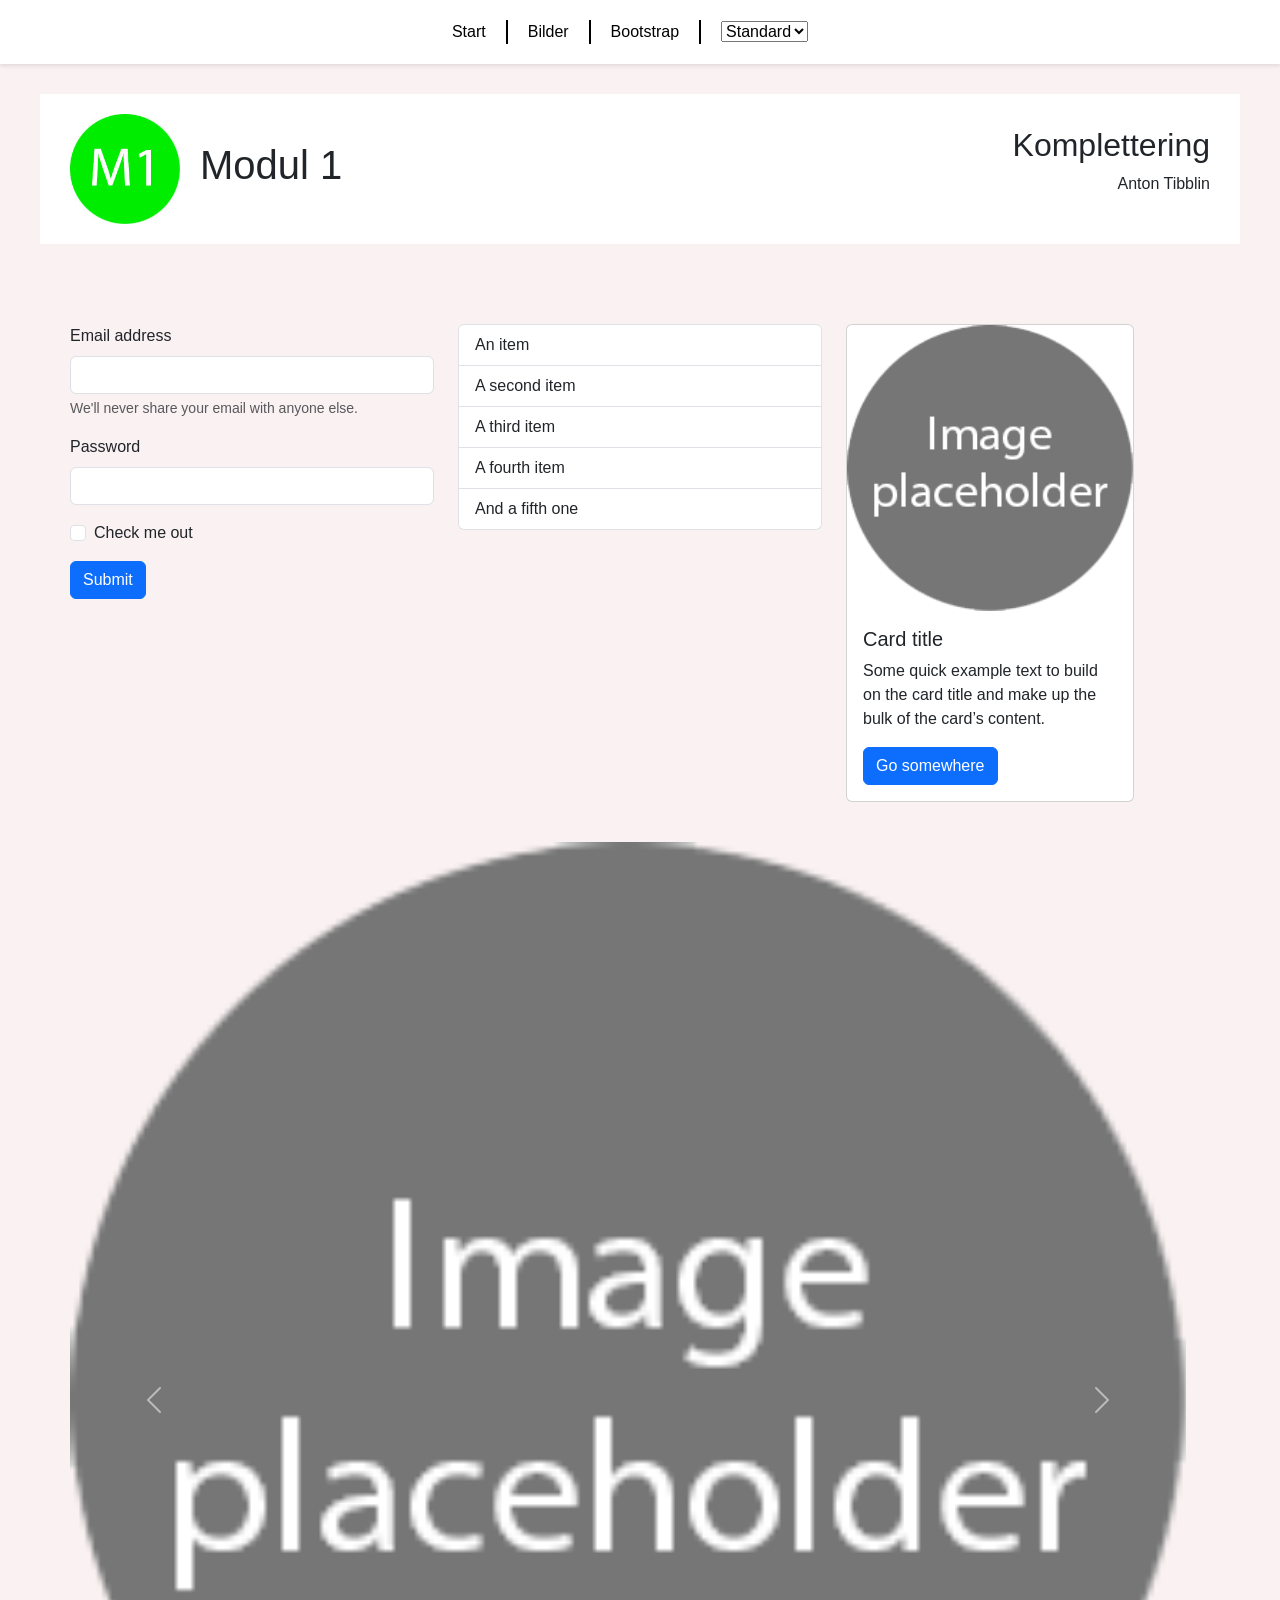
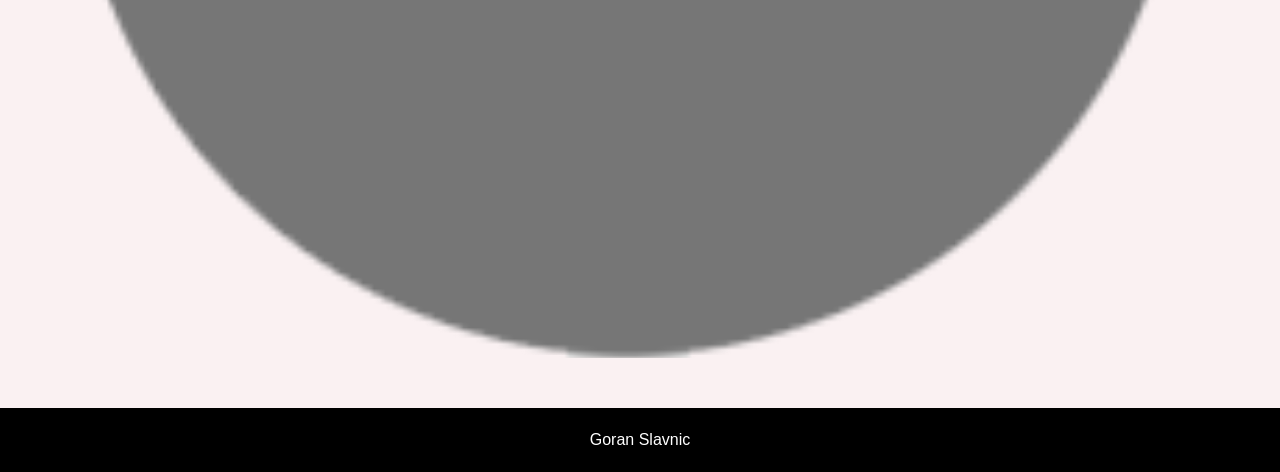
==== bootstrap.html @ 15e8d638 "Add Bootstrap components and responsive grid layout." ====
<!DOCTYPE html>
<html>
  <head>
    <meta charset="utf-8" />
    <meta name="viewport" content="width=device-width, initial-scale=1.0" />
    <title>Modul 1 - Komplettering</title>
    <link href="https://cdn.jsdelivr.net/npm/bootstrap@5.3.8/dist/css/bootstrap.min.css" rel="stylesheet">
    <link href="style.css" rel="stylesheet" />
  </head>

  <body>
    <div id="wrapper">
      <nav>
        <div id="menu-btn">Meny</div>
        <ul>
          <li>
            <a href="index.html">Start</a>
          </li>
          <li>
            <a href="images.html">Bilder</a>
          </li>
          <li>
            <a href="bootstrap.html">Bootstrap</a>
          </li>
          <li>
            <select id="style-picker">
              <option value="standard">Standard</option>
              <option value="blue">Blå</option>
              <option value="red">Röd</option>
              <option value="green">Grön</option>
            </select>
          </li>
        </ul>
      </nav>

      <header>
        <article>
          <img src="images/logo.jpg" alt="Logo" />
          <h1>Modul 1</h1>
          <aside>
            <h2>Komplettering</h2>
            <p>Anton Tibblin</p>
          </aside>
        </article>
      </header>

      <main id="bootstrap">
        <!-- För varje sida kan ni här ändra id:t till "index", "images", "bootstrap" om ni vill -->
        <!--

                Er HTML-kod som är unik för varje sida här.

            -->
        <div class="row g-4">
            <div class="col-12 col-md-6 col-lg-4">
                <form>
                    <div class="mb-3">
                        <label for="exampleInputEmail1" class="form-label">Email address</label>
                        <input type="email" class="form-control" id="exampleInputEmail1" aria-describedby="emailHelp">
                        <div id="emailHelp" class="form-text">We'll never share your email with anyone else.</div>
                    </div>
                    <div class="mb-3">
                        <label for="exampleInputPassword1" class="form-label">Password</label>
                        <input type="password" class="form-control" id="exampleInputPassword1">
                    </div>
                    <div class="mb-3 form-check">
                        <input type="checkbox" class="form-check-input" id="exampleCheck1">
                        <label class="form-check-label" for="exampleCheck1">Check me out</label>
                    </div>
                    <button type="submit" class="btn btn-primary">Submit</button>
                </form>
            </div>

        <div class="col-12 col-md-6 col-lg-4">
            <ul class="list-group">
                <li class="list-group-item">An item</li>
                <li class="list-group-item">A second item</li>
                <li class="list-group-item">A third item</li>
                <li class="list-group-item">A fourth item</li>
                <li class="list-group-item">And a fifth one</li>
            </ul>
        </div>

        <div class="col-12 col-lg-4">
            <div class="card" style="width: 18rem;">
                <img src="images/image-placeholder.png" class="card-img-top" alt="...">
                <div class="card-body">
                    <h5 class="card-title">Card title</h5>
                    <p class="card-text">Some quick example text to build on the card title and make up the bulk of the card’s content.</p>
                    <a href="#" class="btn btn-primary">Go somewhere</a>
                </div>
            </div>
        </div>

        <div class="row g-4 mt-3">
            <div class="col-12">
                <div id="carouselExample" class="carousel slide">
                    <div class="carousel-inner">
                        <div class="carousel-item active">
                        <img src="images/image-placeholder.png" class="d-block w-100" alt="...">
                        </div>
                        <div class="carousel-item">
                        <img src="images/image-placeholder.png" class="d-block w-100" alt="...">
                        </div>
                        <div class="carousel-item">
                        <img src="images/image-placeholder.png" class="d-block w-100" alt="...">
                        </div>
                    </div>
                    <button class="carousel-control-prev" type="button" data-bs-target="#carouselExample" data-bs-slide="prev">
                        <span class="carousel-control-prev-icon" aria-hidden="true"></span>
                        <span class="visually-hidden">Previous</span>
                    </button>
                    <button class="carousel-control-next" type="button" data-bs-target="#carouselExample" data-bs-slide="next">
                        <span class="carousel-control-next-icon" aria-hidden="true"></span>
                        <span class="visually-hidden">Next</span>
                    </button>
                </div>
            </div>
        </div>
      </main>
      <aside></aside>
      <footer>Goran Slavnic</footer>
    </div>

    <script src="https://cdn.jsdelivr.net/npm/bootstrap@5.3.8/dist/js/bootstrap.bundle.min.js"></script>
    <script src="script.js"></script>
  </body>
</html>
---- style.css ----
body {
    background-color: #faf1f2;
    font-family: "Century Gothic", Arial, sans-serif !important;
    margin: 0;
}

#wrapper {
    display: grid;
    min-height: 100vh;
    grid-template-rows: auto  auto 1fr auto;
}

nav {
    background-color: #ffffff;
    padding: 20px 20px;
    
    box-shadow: 0 2px 4px rgba(0, 0, 0, 0.1);
}

nav ul {
    display: flex;
    justify-content: center;
    align-items: center;
    gap: 20px;
    list-style: none;
    margin: 0;
    padding: 0;
}

nav a {
    color: #000000;
    text-decoration: none;
}

nav li {
    border-right: 2px solid #000000;
    padding-right: 20px;
}

nav li:last-child {
    border-right: none;
}

#menu-btn {
    display: none;
}

header, main {
    padding: 20px 30px;
    max-width: 1200px;
    width: 100%;

    margin-left: auto;
    margin-right: auto;
    margin-top: 30px;
    margin-bottom: 30px;

    box-sizing: border-box;
}

header {
    background-color: #ffffff;
}

header article {
    display: flex;
    align-items: center;
    justify-content: flex-start;
    gap: 20px;
}

header aside {
    margin-left: auto;
    text-align: right;
}

header img {
    width: 110px;
    height: auto;
}

#index article {
    display: flex;
    align-items: center;
    gap: 30px;
    padding: 30px 0;
}

#index article img {
    width: 200px;
    height: 200px;
    object-fit: cover;
    flex-shrink: 0;
}

#index article section {
    flex: 1;
}

#index article:not(:last-child) {
    border-bottom: 1px solid #cccccc;
}

#index article:nth-child(2) {
    flex-direction: row-reverse;
}

footer {
    background-color: #000000;
    color: #ffffff;
    text-align: center;
    padding: 20px 0;
}

#images {
    display: grid;
    grid-template-columns: repeat(4, minmax(0, 1fr));
    gap: 20px;
}

#images figure {
    margin: 0;
    text-align: center;
}

#images img {
    width: 100%;
    max-width: 250px;
    height: auto;
    display: block;
    margin: 0 auto;
}

#images figcaption {
    margin-top: 10px;
    font-size: 14px;
    color: #333333;
}

@media (min-width: 768px) and (max-width: 990px) {
    #bootstrap > .row:first-of-type > col-md-6 {
        width: 50%;
    }

    #bootstrap > .row:first-of-type > .col-lg-4:last-child {
        width: 100%;
    }
    
    #wrapper {
        display: grid;
        grid-template-columns: 200px minmax(0, 1fr);
        grid-template-rows: auto 1fr auto auto;
        grid-template-areas:
            "header main"
            "nav main"
            "nav footer";
        height: 100vh;
        overflow: hidden;
    }

    nav {
        grid-area: nav;
    }

    header {
        grid-area: header;
    }

    main {
        grid-area: main;
        min-height: 0;
        min-width: 0;
        overflow-y: auto;
    }

    #wrapper > aside {
        display: none;
    }

    footer {
        grid-area: footer;
    }

    nav ul {
        flex-direction: column;
        align-items: stretch;
        gap: 0;
    }

    nav li {
        border-right: none;
        border-bottom: 2px solid #00e500;
        padding: 12px;
        text-align: center;
    }

    header {
        border-bottom: 2px solid #00e500;
        padding: 15px 10px;
        margin: 0;
    }

    header img {
        width: 150px;
        height: auto;
    }

    header article {
        flex-direction: column;
        text-align: center;
    }

    header aside {
        margin-left: 0;
        text-align: center;
    }

    header h1, header h2, header p
    {
        margin: 5px 0;
    }

    /* Anpassning av artikelbilderna */
    #index article img {
        width: 100px;
        height: 100px;
    }

    /* Anpassning av artiklarnas avstånd */
    #index article {
        gap: 15px;
        padding: 15px 0;
    }

    #images {
        grid-template-columns: repeat(2, minmax(0, 1fr));
    }
}

@media (max-width: 767px) {
    #wrapper {
        grid-template-columns: 1fr;
        grid-template-rows: auto auto 1fr auto auto;
        grid-template-areas: 
            "header"
            "nav"
            "main"
            "aside"
            "footer";
    }

    header {
        grid-area: header;
    }

    nav {
        grid-area: nav;
    }

    main {
        grid-area: main;
    }

    #wrapper > aside {
        grid-area: aside;
    }

    footer {
        grid-area: footer;
    }

    header {
        width: 100%;
        margin: 0;
        padding: 15px;
    }

    header article {
        flex-direction: column;
        align-items: center;
        text-align: center;
        gap: 5px;
    }

    header img {
        width: 70px;
        height: auto;
    }

    header h1 {
        font-size: 18px;
    }

    header aside {
        margin-left: 0;
        text-align: center;
    }

    header h2 {
        font-size: 16px;
    }

    header h1, h2, p {
        margin: 5px;
    }

    nav {
    padding: 0;
    }

    #menu-btn {
        display: block;
        background-color: #000000;
        color: #ffffff;
        text-align: center;
        padding: 12px;
        cursor: pointer;
    }

    nav ul {
        display: none;
        flex-direction: column;
    }

    #index article {
        gap: 10px;
        margin: 15px 0;
    }

    #index article img {
        width: 100px;
        height: 100px;
    }

    #index article section {
        width: 100%;
    }

    main {
        width: 100%;
        padding: 15px;
        box-sizing: border-box;
    }

        #index article, #index article:nth-child(2) {
        flex-direction: column;
        align-items: center;
        text-align: center;
        gap: 15px;
        padding: 20px 0;
    }

    #index article h2 {
        margin: 5px 0;
    }

    #index article p {
        margin: 10px 0;
    }

    #images {
        grid-template-columns: 1fr;
    }
}
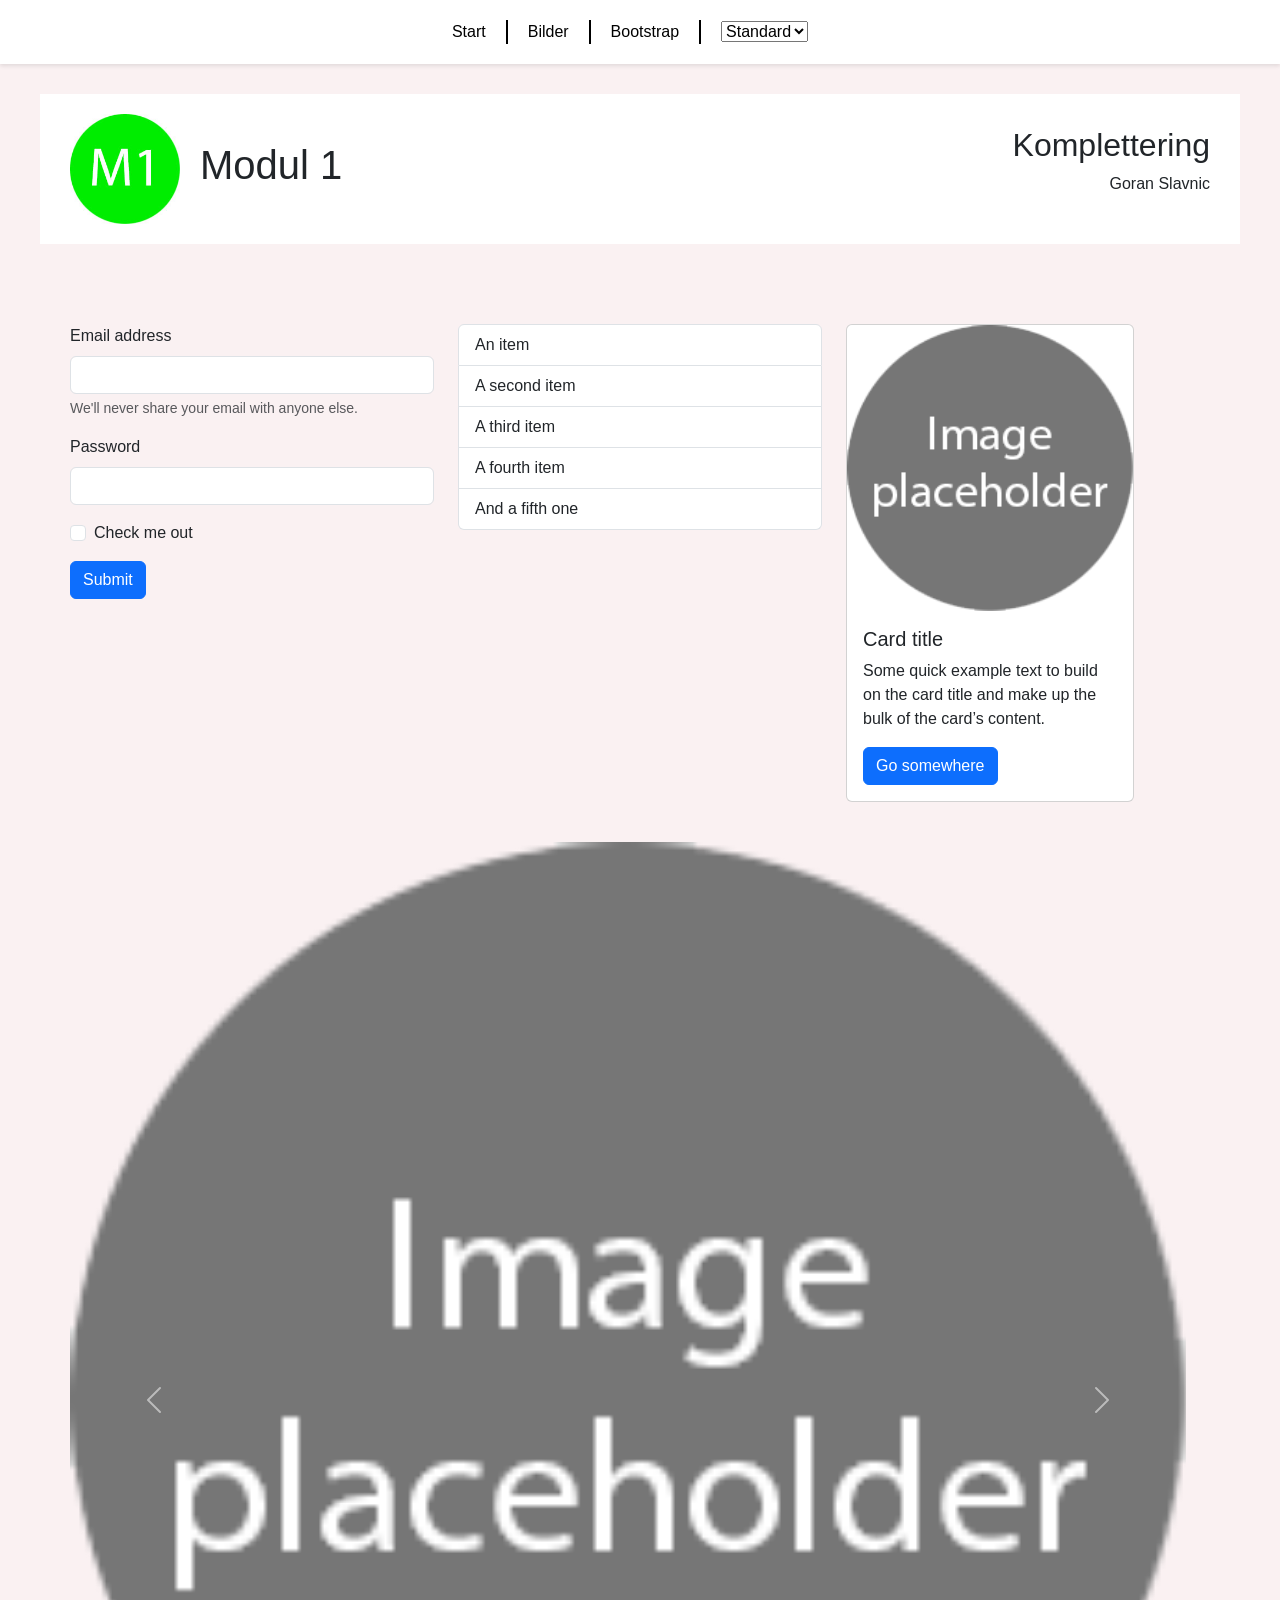
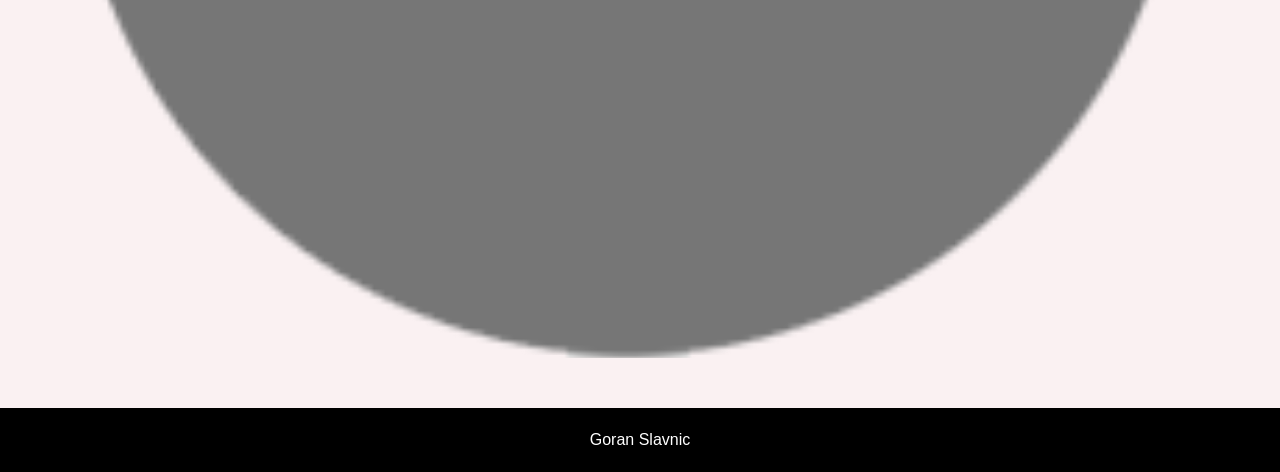
==== commit b747cddf: "Fix tablet footer layout and update author name." ====
--- a/bootstrap.html
+++ b/bootstrap.html
@@ -39,7 +39,7 @@
           <h1>Modul 1</h1>
           <aside>
             <h2>Komplettering</h2>
-            <p>Anton Tibblin</p>
+            <p>Goran Slavnic</p>
           </aside>
         </article>
       </header>
--- a/style.css
+++ b/style.css
@@ -153,7 +153,7 @@
         grid-template-areas:
             "header main"
             "nav main"
-            "nav footer";
+            "footer main";
         height: 100vh;
         overflow: hidden;
     }
@@ -320,6 +320,27 @@
     nav ul {
         display: none;
         flex-direction: column;
+        align-items: stretch;
+
+        gap: 0;
+        padding: 0;
+        margin: 0;
+    }
+
+    nav li {
+        border-right: none;
+        border-bottom: 2px solid #00e500;
+        padding: 12px;
+        text-align: center;
+    }
+
+    nav li:last-child {
+        border-bottom: none;
+    }
+
+    nav a {
+        display: block;
+        width: 100%;
     }
 
     #index article {
